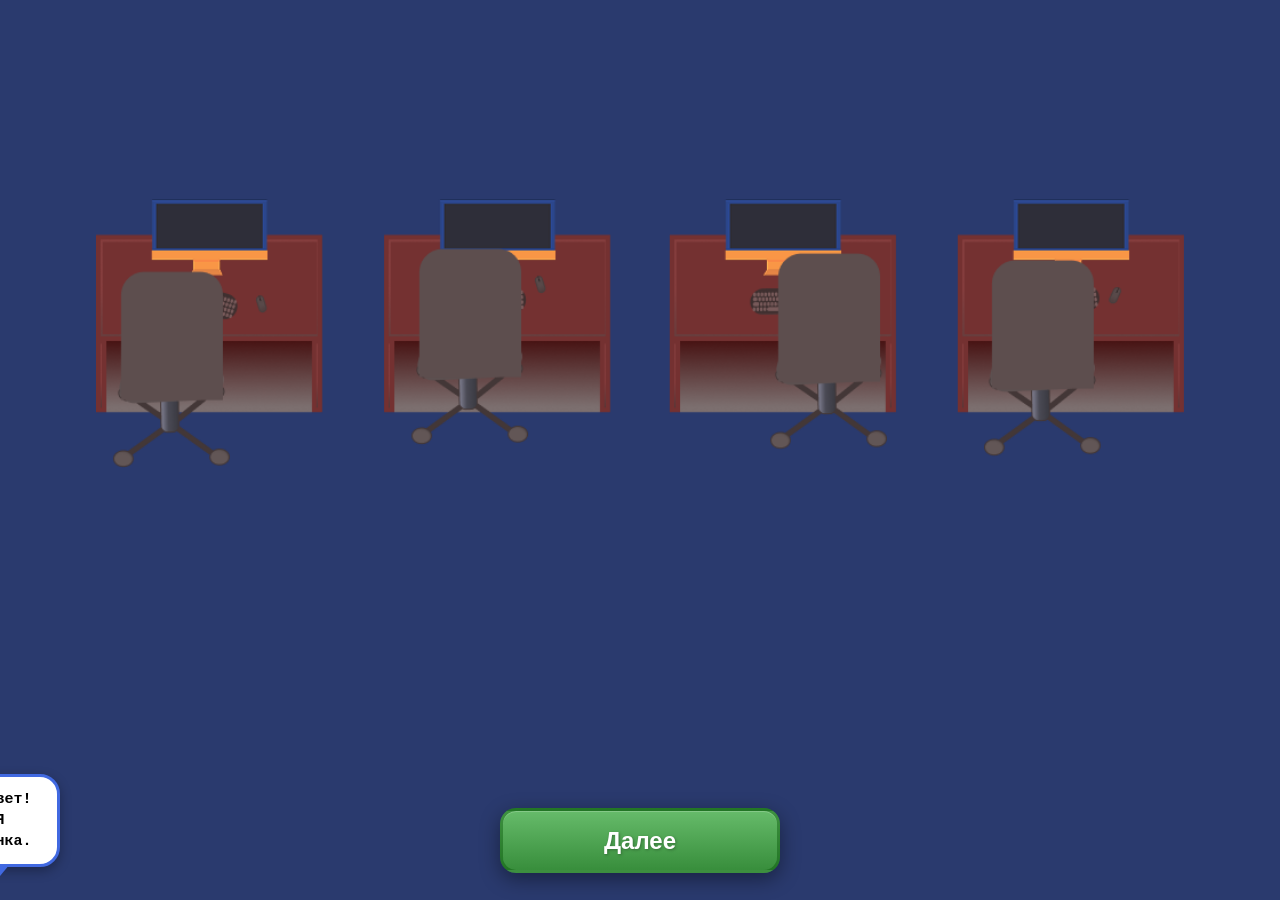
==== IKNT-dialog.html @ 0b1dd695 "Add files via upload" ====
<!DOCTYPE html>
<html lang="ru">
<head>
    <meta charset="UTF-8">
    <meta name="viewport" content="width=device-width, initial-scale=1.0, maximum-scale=1.0, user-scalable=no">
    <title>Уровень 1: Кабинет ИКНТ</title>
    <link rel="stylesheet" href="css/style.css">
    <link rel="stylesheet" href="css/level-1.css">
</head>
<body>

    <div class="game-scene">
        <!-- СЛОЙ 1: Фон класса -->
        <img src="details/Фон.png" alt="Фон" class="scene-layer layer-bg" onerror="this.style.display='none'">
        
        <!-- СЛОЙ 2: Листовочки на стене -->
        <img src="details/Листовочки.png" alt="Листовочки" class="scene-layer layer-posters" onerror="this.style.display='none'">
        
        <!-- СЛОЙ 3: Компьютеры сзади -->
        <img src="details/Компы сзади.png" alt="Компы сзади" class="scene-layer layer-back-pcs" onerror="this.style.display='none'">
        
        <!-- СЛОЙ 4: Главный компьютер -->
        <div class="main-pc" id="main-pc">
            <img src="details/Компьютер выкл.png" alt="Компьютер выключен" class="pc-img pc-off" id="pc-off" onerror="this.style.display='none'">
            <img src="details/Компьютер вкл.png" alt="Компьютер включен" class="pc-img pc-on" id="pc-on" style="display: none;" onerror="this.style.display='none'">

            <!-- Заменяем эмодзи на картинку -->
            <div class="monitor-hint" id="monitor-hint">
                <img src="details/->.png" alt="Стрелка вниз" class="hint-arrow" onerror="this.style.display='none'">
            </div>
        </div>

        <!-- СЛОЙ 5: Свинка -->
        <div class="lvl-character piggy" id="piggy">
            <div class="lvl-bubble" id="piggy-bubble">
                <p id="piggy-text">Привет! Я Свинка.</p>
            </div>
            <img src="details/Happy2.png" alt="Свинка" id="piggy-sprite" onerror="this.style.display='none'">
        </div>

        <!-- СЛОЙ 6: Калькулятор -->
        <div class="lvl-character calculator" id="calculator">
            <div class="lvl-bubble" id="calc-bubble" style="display: none;">
                <p id="calc-text">ух ты....</p>
            </div>
            <img src="details/calculator.png" alt="Калькулятор" onerror="this.style.display='none'">
        </div>

        <!-- Кнопка -->
        <div class="action-ui">
            <button class="menu-btn btn-play" id="next-btn" onclick="nextStep()">Далее</button>
        </div>

        <!-- Оверлей головоломки -->
        <div class="puzzle-overlay" id="puzzle-overlay">
            <div class="puzzle-content">
                <h2>🔌 Головоломка: Соедини провода</h2>
                <p>Перенаправь электричество к системному блоку!</p>
                <button class="menu-btn btn-settings" onclick="startPuzzle()">Начать головоломку</button>
            </div>
        </div>

        <!-- Инфо-панель -->
        <div class="info-overlay" id="info-overlay">
            <div class="info-card">
                <h2>ИКНТ</h2>
                <h3>Институт компьютерных наук и технологий</h3>
                <p>Здесь учат создавать будущее. Программирование, искусственный интеллект, кибербезопасность — всё это изучают на нашем факультете.</p>
                <button class="menu-btn btn-about" onclick="window.location.href='levels-carousel.html'">Вернуться на карту</button>
            </div>
        </div>
    </div>

    <audio id="snd-error" src="details/snd_error.mp3"></audio>
    <audio id="snd-pc-on" src="details/snd_pc_on.mp3"></audio>

    <script src="js/dialog.js"></script>
</body>
</html>
---- css/style.css ----
/* ============================================
   ПЕРЕМЕННЫЕ И СБРОС СТИЛЕЙ
============================================ */
:root {
    --primary: #4ECDC4;
    --secondary: #FF6B6B;
    --accent: #FFD700;
    --bg: #1a1a2e;
    --text: #fff;
    --text-dark: #333;
    --text-muted: #666;
    --card-bg: rgba(255, 255, 255, 0.95);
    --card-bg-dark: rgba(30, 30, 50, 0.95);
    
    --border-teal: #4ECDC4;
    --bubble-blue: #4169E1;
    --overlay: rgba(0, 0, 0, 0.7);
    
    --grad-btn-play: linear-gradient(180deg, #66BB6A, #388E3C);
    --grad-btn-play-dark: linear-gradient(180deg, #2E7D32, #1B5E20);
    --grad-btn-settings: linear-gradient(180deg, #42A5F5, #1565C0);
    --grad-btn-settings-dark: linear-gradient(180deg, #1565C0, #0D47A1);
    --grad-btn-about: linear-gradient(180deg, #FFA726, #E65100);
    --grad-btn-about-dark: linear-gradient(180deg, #E65100, #BF360C);
    
    --shadow-sm: rgba(0, 0, 0, 0.3);
    --shadow-md: rgba(0, 0, 0, 0.4);
    --shadow-lg: rgba(0, 0, 0, 0.5);
    --glow: rgba(78, 205, 196, 0.5);
    
    --transition: 0.3s ease;
    --z-base: 0;
    --z-ui: 10;
    --z-popup: 1000;
}

*, *::before, *::after {
    margin: 0; padding: 0; box-sizing: border-box;
}

body {
    font-family: 'Segoe UI', Tahoma, Geneva, Verdana, sans-serif;
    overflow: hidden;
    background: #000;
    -webkit-user-drag: none;
    user-select: none;
    -webkit-tap-highlight-color: transparent;
}

.main-frame-bg, .inner-frame-bg, .character-img, .about-character {
    -webkit-user-drag: none; user-select: none; pointer-events: none;
}

/* ============================================
   ГЛАВНЫЙ КОНТЕЙНЕР
============================================ */
.main-container {
    width: 100vw;
    height: 100vh;
    max-width: 1800px;
    max-height: 1000px;
    margin: 0 auto;
    position: relative;
    display: flex;
    flex-direction: column;
    justify-content: center; /* 🔥 Центрируем персонажа и кнопки по вертикали */
    align-items: center;
    gap: 15px; /* 🔥 Маленький отступ, чтобы кнопки были ПРЯМО под блоком с персом */
    border: 5px solid var(--accent);
    border-radius: 40px;
    overflow: hidden;
    background: rgba(0, 0, 0, 0.55);
    z-index: var(--z-ui);
}

.main-frame-bg {
    position: absolute; inset: 0; width: 100%; height: 100%;
    object-fit: cover; z-index: var(--z-base);
}

/* ============================================
   1. БЛОК ЗАГОЛОВКА (Теперь абсолютный, чтобы не мешать центрированию)
============================================ */
.title-block {
    position: absolute; /* 🔥 Вынимаем из потока */
    top: 10px;          /* 🔥 Ровно 10px от верхнего края */
    left: 50%;
    transform: translateX(-50%);
    background: #000;
    padding: 10px 40px;
    border-radius: 30px;
    border: 3px solid var(--accent);
    text-align: center;
    box-shadow: 0 0 15px rgba(255, 215, 0, 0.3);
    z-index: var(--z-ui);
}

.title-block h1 {
    color: white;
    font-size: clamp(20px, 4vw, 36px);
    letter-spacing: 3px;
    font-family: 'Courier New', monospace;
    font-weight: bold;
    text-transform: uppercase;
    line-height: 1.1;
}

.title-block .subtitle {
    color: var(--primary);
    font-size: clamp(12px, 2vw, 16px);
    margin-top: 6px;
    font-family: 'Courier New', monospace;
}

/* ============================================
   2. БЛОК ПЕРСОНАЖА
============================================ */
.character-block {
    position: relative;
    width: 100%;
    max-width: 700px;
    height: 40vh;
    min-height: 240px;
    max-height: 380px;
    display: flex;
    justify-content: center;
    align-items: flex-end; /* Персонаж стоит на нижней линии */
    border: 6px solid var(--border-teal);
    border-radius: 12px;
    overflow: hidden;
    box-shadow: 0 0 30px var(--glow), inset 0 0 40px rgba(78, 205, 196, 0.1);
    background: linear-gradient(180deg, rgba(78, 205, 196, 0.15) 0%, rgba(255, 255, 255, 0.05) 50%, rgba(78, 205, 196, 0.1) 100%);
    z-index: var(--z-ui);
    flex-shrink: 0;
    
    /* 🔥 Сдвигаем всю группу (персонаж + кнопки) чуть ниже */
    margin-top: 16vh; /* Попробуй 5vh, 60px или 8vh, если нужно ещё ниже */
}

.inner-frame-bg {
    position: absolute; inset: 0; width: 100%; height: 100%;
    object-fit: cover; z-index: var(--z-base);
}

.character-wrapper {
    position: relative;
    z-index: 3;
    width: 100%;
    max-width: 500px;
    display: flex;
    justify-content: center;
    align-items: flex-end; /* Дублируем для надёжности */
    margin-bottom: 0; /* 🔥 Строго 0, чтобы стоял на линии, а не вылезал */
    cursor: pointer;
}

.character-img {
    width: 100%; 
    max-width: 115%; 
    height: auto;
    object-fit: contain;
    filter: drop-shadow(0 4px 10px var(--shadow-sm));
    /* Анимации и transition полностью удалены */
}

/* ============================================
РЕЧЕВОЙ ПУЗЫРЬ
============================================ */
.speech-bubble {
    position: absolute;
    bottom: 100%; /* 🔥 Прижимаем к верху персонажа */
    left: 25%;
    transform: translateX(-50%); /* 🔥 Центрируем по горизонтали */
    background: #fff;
    border: 3px solid var(--bubble-blue);
    border-radius: 20px;
    padding: 10px 15px;
    font-size: 14px; /* 🔥 Уменьшили шрифт */
    font-weight: bold;
    color: #000;
    white-space: normal; /* 🔥 Разрешаем перенос текста */
    max-width: 220px; /* 🔥 Ограничиваем ширину */
    text-align: center;
    font-family: 'Courier New', monospace;
    z-index: 10; /* 🔥 Выше персонажа (было 4) */
    margin-bottom: 15px; /* 🔥 Отступ от головы свиньи */
    box-shadow: 0 4px 10px var(--shadow-sm);
    word-wrap: break-word; /* 🔥 Перенос длинных слов */
}

.speech-bubble::after {
    content: '';
    position: absolute;
    bottom: -10px; /* 🔥 Хвостик внизу пузыря */
    left: 50%;
    transform: translateX(-50%); /* 🔥 Центрируем хвостик */
    border-width: 10px 10px 0;
    border-style: solid;
    border-color: var(--bubble-blue) transparent;
}

.speech-bubble p {
    margin: 0;
    line-height: 1.3; /* 🔥 Межстрочный интервал */
}

/* Пузырь свинки — над свинкой слева */
.piggy-bubble {
    position: absolute;
    bottom: 35%; /* Над персонажем */
    left: 22%;   /* Чуть правее свинки */
    transform: translateX(-50%);
    z-index: 100 !important;
    display: block !important;
}

/* Пузырь калькулятора — над калькулятором справа */
.calc-bubble {
    position: absolute;
    bottom: 35%;
    right: 17%;  /* Чуть левее калькулятора */
    transform: translateX(-50%);
    z-index: 100 !important;
    display: block !important;
}

/* Скрываем старые стили пузыря */
.character .speech-bubble {
    display: none !important;
}

/* ============================================
   3. БЛОК КНОПОК
============================================ */
.buttons-block {
    display: flex;
    flex-direction: column; /* 🔥 Бургер: друг под другом */
    align-items: center;
    gap: 12px; /* Отступ между самими кнопками */
    z-index: var(--z-popup);
    flex-shrink: 0;
}

.menu-btn {
    width: 280px; height: 65px;
    border: 3px solid rgba(0, 0, 0, 0.3);
    border-radius: 16px; cursor: pointer;
    font-size: 24px; font-weight: bold; color: white;
    display: flex; align-items: center; justify-content: center;
    transition: all var(--transition);
    text-shadow: 1px 1px 3px var(--shadow-sm);
    box-shadow: 0 6px 20px var(--shadow-md), inset 0 1px 0 rgba(255, 255, 255, 0.2);
    position: relative; overflow: hidden; flex-shrink: 0;
}

.menu-btn img { max-height: 100%; max-width: 100%; object-fit: contain; }

.menu-btn:hover {
    filter: brightness(1.15);
    transform: translateY(-4px) scale(1.02);
    box-shadow: 0 8px 25px var(--shadow-md), inset 0 1px 0 rgba(255, 255, 255, 0.3);
}

.menu-btn:active { transform: translateY(0) scale(0.98); }

.btn-play { background: var(--grad-btn-play); border-color: rgba(0, 80, 0, 0.4); }
.btn-settings { background: var(--grad-btn-settings); border-color: rgba(0, 50, 100, 0.4); }
.btn-about { background: var(--grad-btn-about); border-color: rgba(100, 50, 0, 0.4); }

/* ============================================
   ВСПОМОГАТЕЛЬНЫЕ ЭКРАНЫ
============================================ */
.screen {
    position: fixed; inset: 0; width: 100%; height: 100%;
    background: var(--overlay); backdrop-filter: blur(5px);
    display: none; z-index: var(--z-popup);
    justify-content: center; align-items: center; flex-direction: column;
}

.screen.active {
    display: flex; animation: screenSlideIn 0.3s ease;
}

@keyframes screenSlideIn {
    from { opacity: 0; transform: scale(0.95); }
    to { opacity: 1; transform: scale(1); }
}

.screen-content {
    background: var(--card-bg); color: var(--text-dark);
    padding: 30px; border-radius: 20px; border: 3px solid var(--accent);
    max-width: 500px; width: 90%; text-align: center;
    box-shadow: 0 10px 40px var(--shadow-lg);
}

.screen-content h2 { margin-bottom: 20px; color: var(--text-dark); font-size: 28px; }
.settings-panel { text-align: left; }

.setting-item {
    display: flex; align-items: center; justify-content: space-between;
    padding: 12px 15px; margin-bottom: 12px;
    background: #000; border: 2px solid var(--accent);
    border-radius: 12px; color: var(--text);
}

.setting-item label { font-size: 15px; font-weight: bold; color: var(--accent); }
.setting-item input[type="range"] { width: 100px; accent-color: var(--accent); cursor: pointer; }
.setting-item input[type="checkbox"] { width: 20px; height: 20px; accent-color: var(--accent); cursor: pointer; }

.reset-progress-btn {
    width: 100%; padding: 12px; font-size: 16px; font-weight: bold;
    color: var(--secondary); background: #000;
    border: 2px solid var(--secondary); border-radius: 10px;
    cursor: pointer; margin-top: 15px; transition: all var(--transition);
}

.reset-progress-btn:hover {
    background: var(--secondary); color: #000; transform: translateY(-2px);
}

.about-panel p { font-size: 16px; margin-bottom: 10px; line-height: 1.5; }
.about-version { margin-top: 20px; font-size: 14px !important; opacity: 0.7; }

.back-btn {
    margin-top: 20px; padding: 12px 30px; font-size: 18px; font-weight: bold;
    background: linear-gradient(135deg, var(--secondary), #e55a5a); color: white;
    border: none; border-radius: 10px; cursor: pointer; transition: all var(--transition);
}

.back-btn:hover { transform: translateY(-2px); box-shadow: 0 8px 20px rgba(255, 107, 107, 0.4); }

/* ============================================
   ТЁМНАЯ ТЕМА
============================================ */
body.dark-theme .main-container { background: rgba(0, 0, 0, 0.85); }
body.dark-theme .title-block { background: rgba(0, 0, 0, 0.9); }
body.dark-theme .character-block {
    box-shadow: 0 0 30px rgba(78, 205, 196, 0.2), inset 0 0 40px rgba(0, 0, 0, 0.3);
    background: linear-gradient(180deg, rgba(78, 205, 196, 0.05) 0%, rgba(0, 0, 0, 0.2) 50%, rgba(78, 205, 196, 0.05) 100%);
}
body.dark-theme .screen-content { background: var(--card-bg-dark); color: #eee; border-color: #444; }
body.dark-theme .screen-content h2 { color: #eee; }
body.dark-theme .speech-bubble { background: #2a2a4a; color: #eee; border-color: #555; }
body.dark-theme .speech-bubble::after { border-color: #555 transparent; }
body.dark-theme .btn-play { background: var(--grad-btn-play-dark); }
body.dark-theme .btn-settings { background: var(--grad-btn-settings-dark); }
body.dark-theme .btn-about { background: var(--grad-btn-about-dark); }

/* ============================================
   ОТКЛЮЧЕНИЕ АНИМАЦИЙ
============================================ */
body.no-animations *, body.no-animations *::before, body.no-animations *::after {
    animation-duration: 0.01ms !important; animation-iteration-count: 1 !important; transition-duration: 0.01ms !important;
}

/* ============================================
   АДАПТИВНОСТЬ
============================================ */
@media (max-width: 768px) {
    .main-container {
        padding-top: 10px;
        padding-bottom: env(safe-area-inset-bottom, 15px);
        border-radius: 0;
        border: none;
        gap: 10px; /* Еще плотнее на мобильных */
    }

    .title-block { padding: 8px 20px; width: 100%; max-width: 320px; }
    .title-block h1 { font-size: 1.6rem; letter-spacing: 2px; }
    .title-block .subtitle { font-size: 0.9rem; }

    .character-block {
        width: 90%;
        height: 32vh;
        min-height: 200px;
        border-width: 4px;
    }

    .character-wrapper {
        max-width: 85%;
        margin-bottom: 0; /* Гарантируем, что на мобильном тоже стоит на линии */
    }

    .speech-bubble {
        top: 5px; right: 5px;
        font-size: 13px; padding: 5px 10px;
    }

    .buttons-block {
        width: 100%;
        gap: 10px;
    }

    .menu-btn {
        width: 90%;
        max-width: 280px;
        height: 52px;
        font-size: 19px;
    }
}

@media (max-width: 480px) {
    .main-container { padding-top: 10px; gap: 8px; }
    .title-block { padding: 6px 15px; }
    .title-block h1 { font-size: 1.4rem; }
    
    .character-block { height: 28vh; min-height: 180px; }
    
    .speech-bubble {
        top: 2px; right: 2px;
        font-size: 12px; padding: 4px 8px;
        border-radius: 12px;
    }

    .menu-btn {
        width: 100%;
        height: 48px;
        font-size: 17px;
        border-radius: 12px;
    }
}

@media (orientation: landscape) and (max-height: 500px) {
    .main-container {
        flex-direction: row;
        flex-wrap: wrap;
        padding: 10px;
        gap: 8px;
        justify-content: center;
        align-items: center;
        padding-top: 0;
    }

    .title-block { width: 100%; margin-top: 0; padding: 4px 15px; order: 1; }
    .title-block h1 { font-size: 1.2rem; }
    
    .character-block {
        width: 35%; height: 85vh; order: 2; max-height: none; margin: 0;
    }
    
    .buttons-block {
        width: 30%; order: 3;
    }
    
    .menu-btn {
        width: 100%; height: 40px; font-size: 14px;
    }
}
---- css/level-1.css ----
/* ============================================
СЦЕНА
============================================ */
.game-scene {
    width: 100vw;
    height: 100vh;
    position: relative;
    overflow: hidden;
    background: #2a3a6e;
}

.scene-layer {
    position: absolute;
    pointer-events: none;
    user-select: none;
}

.layer-bg { inset: 0; width: 100%; height: 100%; object-fit: cover; z-index: 1; }
.layer-posters { top: 8%; left: 50%; transform: translateX(-50%); width: 70%; max-width: 900px; z-index: 2; }
.layer-back-pcs { bottom: 48%; left: 50%; transform: translateX(-50%); width: 85%; max-width: 1100px; z-index: 3; }

/* Главный стол — по центру комнаты, выше */
.main-pc {
    position: absolute;
    bottom: 15%;
    left: 50%;
    transform: translateX(-50%);
    width: 40%;
    max-width: 550px;
    z-index: 50;
    cursor: pointer;
    pointer-events: auto !important;
}

.pc-img { width: 100%; height: auto; display: block; }

.monitor-hint {
    position: absolute;
    top: -60px;
    left: 50%;
    transform: translateX(-50%);
    animation: hintBounce 1s infinite;
    display: none;
    pointer-events: none;
    z-index: 6;
    width: 60px;
    height: 60px;
}

.hint-arrow {
    width: 100%;
    height: 100%;
    object-fit: contain;
    filter: drop-shadow(0 3px 6px rgba(0,0,0,0.5));
}

/* ============================================
ПЕРСОНАЖИ
============================================ */
.lvl-character {
    position: absolute !important;
    bottom: 2% !important;
    display: flex !important;
    flex-direction: column !important;
    align-items: center !important;
    z-index: 60 !important; /* Выше стола, чтобы не перекрывался */
    pointer-events: none !important;
}

.piggy {
    left: 0% !important;
}

.piggy img {
    width: 780px !important;  /* Нормальный размер, не 300% */
    height: auto !important;
    object-fit: contain !important;
    filter: drop-shadow(0 5px 15px rgba(0,0,0,0.6)) !important;
}

.calculator {
    display: none !important;
    right: 5% !important;
}

.calculator.visible {
    display: flex !important;
    animation: calcEnter 0.8s cubic-bezier(0.175, 0.885, 0.32, 1.275) forwards;
}

.calculator img {
    width: 280px !important;
    height: auto !important;
    object-fit: contain !important;
    filter: drop-shadow(0 5px 15px rgba(0,0,0,0.6)) !important;
}

@keyframes calcEnter {
    from { transform: translateX(60px); opacity: 0; }
    to { transform: translateX(0); opacity: 1; }
}

/* ============================================
ПУЗЫРИ (закреплены за персонажами)
============================================ */
.lvl-bubble {
    position: absolute !important;
    bottom: 85% !important;
    left: 50% !important;
    transform: translateX(-50%) !important;
    background: #fff !important;
    border: 3px solid #4169E1 !important;
    border-radius: 20px !important;
    padding: 12px 18px !important;
    font-size: 15px !important;
    font-weight: bold !important;
    color: #000 !important;
    white-space: normal !important;
    max-width: 320px !important;
    min-width: 120px !important;
    text-align: center !important;
    font-family: 'Courier New', monospace !important;
    z-index: 100 !important;
    margin-bottom: 15px !important;
    box-shadow: 0 4px 12px rgba(0,0,0,0.3) !important;
    word-wrap: break-word !important;
    line-height: 1.4 !important;
    pointer-events: none !important;
}

.lvl-bubble::after {
    content: '' !important;
    position: absolute !important;
    bottom: -12px !important;
    left: 50% !important;
    transform: translateX(-50%) !important;
    border-width: 12px 10px 0 !important;
    border-style: solid !important;
    border-color: #4169E1 transparent transparent transparent !important;
}

.lvl-bubble p {
    margin: 0 !important;
    line-height: 1.4 !important;
}

.calculator .lvl-bubble {
    bottom: 110% !important;
    max-width: 360px !important;
    min-width: 320px !important;
}

.game-scene .speech-bubble {
    display: none !important;
}

/* ============================================
UI
============================================ */
.action-ui {
    position: absolute;
    bottom: 3vh;
    left: 50%;
    transform: translateX(-50%);
    z-index: 70;
}

.puzzle-overlay, .info-overlay {
    position: fixed;
    inset: 0;
    background: rgba(0,0,0,0.85);
    z-index: 1000;
    display: none;
    justify-content: center;
    align-items: center;
    backdrop-filter: blur(5px);
}

.puzzle-content, .info-card {
    background: rgba(255, 255, 255, 0.95);
    color: #333;
    padding: 30px;
    border-radius: 20px;
    border: 3px solid #FFD700;
    max-width: 500px;
    width: 90%;
    text-align: center;
    box-shadow: 0 10px 40px rgba(0,0,0,0.5);
}

.info-card h2 { color: #FFD700; font-size: 32px; margin-bottom: 5px; }
.info-card h3 { color: #4ECDC4; font-size: 18px; margin-bottom: 20px; }
.info-card p { font-size: 16px; line-height: 1.5; margin-bottom: 25px; }

@keyframes hintBounce {
    0%, 100% { transform: translateX(-50%) translateY(0); }
    50% { transform: translateX(-50%) translateY(-12px); }
}

/* ============================================
МОБИЛЬНАЯ АДАПТАЦИЯ (один блок, без дублей)
============================================ */
@media (max-width: 1080px) {
    .layer-posters { width: 65%; top: 5%; }
    .layer-back-pcs { bottom: 45%; width: 85%; }
    
    .main-pc { bottom: 28%; width: 50%; max-width: 350px; }
    
    .piggy { left: -8% !important; }
    .piggy img { width: 620px !important; }
    
    .calculator { right: 2% !important; }
    .calculator img { width: 180px !important; }
    
    .lvl-bubble {
        max-width: 220px !important;
        font-size: 13px !important;
        padding: 8px 12px !important;
    }
    
    .action-ui { bottom: 2vh !important; }
    .menu-btn { width: 200px !important; height: 50px !important; font-size: 18px !important; }
}


@media (max-width: 768px) {
    .layer-posters { width: 35%; top: 5%; }
    .layer-back-pcs { bottom: 45%; width: 95%; }
    
    .main-pc { bottom: 8%; width: 50%; max-width: 350px; }
    
    .piggy { left: 2% !important; }
    .piggy img { width: 220px !important; }
    
    .calculator { right: 2% !important; }
    .calculator img { width: 180px !important; }
    
    .lvl-bubble {
        max-width: 220px !important;
        font-size: 13px !important;
        padding: 8px 12px !important;
    }
    
    .action-ui { bottom: 2vh !important; }
    .menu-btn { width: 200px !important; height: 50px !important; font-size: 18px !important; }
}

@media (max-width: 480px) {
    .piggy {
        left: 0% !important;  /* 🔥 Свинья прижата к левому краю */
        width: 140px !important;
        height: 190px !important;
    }
    .piggy img { left: -2%; width: 360px !important; }
    
    .calculator {
        right: 0% !important;  /* Калькулятор прижат к правому краю */
    }
    
    .calculator img {
        width: 130px !important;
        height: 180px !important;
    }

    .main-pc {
        bottom: 28% !important;
        width: 60% !important;
    }
    .layer-posters { width: 85%; top: 25%; }
    .layer-back-pcs { bottom: 48%; left: 50%; transform: translateX(-50%); width: 90%; max-width: 1100px; z-index: 3; }

    .calculator .lvl-bubble {
        bottom: 110% !important;
        max-width: 360px !important;
        min-width: 120px !important;
    }

    .lvl-bubble {
        bottom: 90% !important;
        max-width: 180px !important;
        font-size: 12px !important;
        padding: 6px 10px !important;
    }
    
    .menu-btn { width: 170px !important; height: 45px !important; font-size: 16px !important; }
}
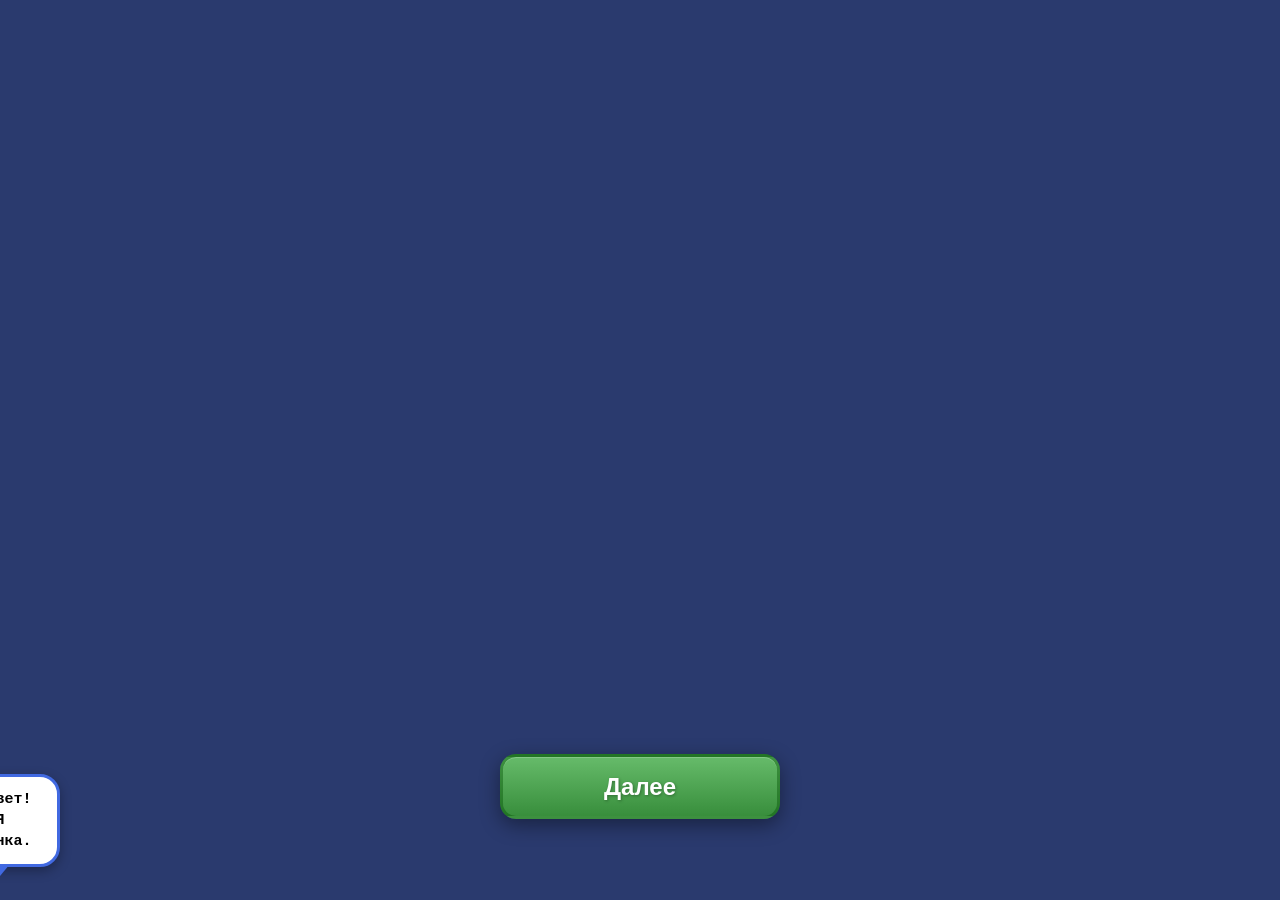
==== commit 8785bfbe: "Add files via upload" ====
--- a/IKNT-dialog.html
+++ b/IKNT-dialog.html
@@ -6,6 +6,7 @@
     <title>Уровень 1: Кабинет ИКНТ</title>
     <link rel="stylesheet" href="css/style.css">
     <link rel="stylesheet" href="css/level-1.css">
+    <link rel="stylesheet" href="css/dark-theme.css">
 </head>
 <body>
 
@@ -71,9 +72,7 @@
         </div>
     </div>
 
-    <audio id="snd-error" src="details/snd_error.mp3"></audio>
-    <audio id="snd-pc-on" src="details/snd_pc_on.mp3"></audio>
-
     <script src="js/dialog.js"></script>
+    <script src="js/common.js"></script>
 </body>
 </html>
--- a/css/style.css
+++ b/css/style.css
@@ -346,6 +346,9 @@
 body.dark-theme .btn-settings { background: var(--grad-btn-settings-dark); }
 body.dark-theme .btn-about { background: var(--grad-btn-about-dark); }
 
+
+
+
 /* ============================================
    ОТКЛЮЧЕНИЕ АНИМАЦИЙ
 ============================================ */
@@ -382,8 +385,10 @@
     }
 
     .speech-bubble {
-        top: 5px; right: 5px;
-        font-size: 13px; padding: 5px 10px;
+        top: -15px; right: 5px;
+        /*font-size: 1px;*/
+        padding: 15px 10px;
+        max-width: 150px; /* 🔥 Ограничиваем ширину */
     }
 
     .buttons-block {
@@ -405,12 +410,6 @@
     .title-block h1 { font-size: 1.4rem; }
     
     .character-block { height: 28vh; min-height: 180px; }
-    
-    .speech-bubble {
-        top: 2px; right: 2px;
-        font-size: 12px; padding: 4px 8px;
-        border-radius: 12px;
-    }
 
     .menu-btn {
         width: 100%;
@@ -445,4 +444,4 @@
     .menu-btn {
         width: 100%; height: 40px; font-size: 14px;
     }
-}+}
--- a/css/level-1.css
+++ b/css/level-1.css
@@ -159,7 +159,7 @@
 ============================================ */
 .action-ui {
     position: absolute;
-    bottom: 3vh;
+    bottom: 9vh;
     left: 50%;
     transform: translateX(-50%);
     z-index: 70;
@@ -192,6 +192,8 @@
 .info-card h3 { color: #4ECDC4; font-size: 18px; margin-bottom: 20px; }
 .info-card p { font-size: 16px; line-height: 1.5; margin-bottom: 25px; }
 
+
+
 @keyframes hintBounce {
     0%, 100% { transform: translateX(-50%) translateY(0); }
     50% { transform: translateX(-50%) translateY(-12px); }
@@ -207,10 +209,10 @@
     .main-pc { bottom: 28%; width: 50%; max-width: 350px; }
     
     .piggy { left: -8% !important; }
-    .piggy img { width: 620px !important; }
+    .piggy img { width: 620px !important; bottom: 12vh !important; }
     
     .calculator { right: 2% !important; }
-    .calculator img { width: 180px !important; }
+    .calculator img { width: 180px !important; bottom: 12vh !important; }
     
     .lvl-bubble {
         max-width: 220px !important;
@@ -218,7 +220,7 @@
         padding: 8px 12px !important;
     }
     
-    .action-ui { bottom: 2vh !important; }
+    .action-ui { bottom: 12vh !important; }
     .menu-btn { width: 200px !important; height: 50px !important; font-size: 18px !important; }
 }
 
@@ -229,11 +231,11 @@
     
     .main-pc { bottom: 8%; width: 50%; max-width: 350px; }
     
-    .piggy { left: 2% !important; }
-    .piggy img { width: 220px !important; }
-    
-    .calculator { right: 2% !important; }
-    .calculator img { width: 180px !important; }
+    .piggy { left: 2% !important; bottom: 12vh !important; }
+    .piggy img { width: 220px !important; bottom: 12vh !important; }
+    
+    .calculator { right: 2% !important; bottom: 12vh !important; }
+    .calculator img { width: 180px !important; bottom: 12vh !important; }
     
     .lvl-bubble {
         max-width: 220px !important;
@@ -241,7 +243,7 @@
         padding: 8px 12px !important;
     }
     
-    .action-ui { bottom: 2vh !important; }
+    .action-ui { bottom: 12vh !important; }
     .menu-btn { width: 200px !important; height: 50px !important; font-size: 18px !important; }
 }
 
@@ -250,16 +252,18 @@
         left: 0% !important;  /* 🔥 Свинья прижата к левому краю */
         width: 140px !important;
         height: 190px !important;
-    }
-    .piggy img { left: -2%; width: 360px !important; }
+        bottom: 12vh !important;
+    }
+    .piggy img { left: -2%; width: 360px !important; bottom: 12vh !important; }
     
     .calculator {
-        right: 0% !important;  /* Калькулятор прижат к правому краю */
+        right: 1% !important; bottom: 12vh !important;
     }
     
     .calculator img {
         width: 130px !important;
         height: 180px !important;
+        bottom: 12vh !important;
     }
 
     .main-pc {
--- a/css/dark-theme.css
+++ b/css/dark-theme.css
@@ -0,0 +1,257 @@
+/* ============================================
+ТЁМНАЯ ТЕМА ДЛЯ ВСЕХ СТРАНИЦ
+============================================ */
+
+/* Общие стили для тёмной темы */
+body.dark-theme {
+    background: linear-gradient(135deg, #1a1a2e 0%, #16213e 50%, #0f3460 100%);
+    color: #e0e0e0;
+}
+
+body.dark-theme * {
+    color: inherit;
+}
+
+body.dark-theme h1, 
+body.dark-theme h2, 
+body.dark-theme h3 {
+    color: #a0a0ff;
+}
+
+body.dark-theme p {
+    color: #d0d0d0;
+}
+
+/* Кнопки в тёмной теме */
+body.dark-theme button,
+body.dark-theme .btn {
+    background: linear-gradient(135deg, #4a4a6a 0%, #5a5a7a 100%);
+    color: #ffffff;
+    border-color: #6a6a8a;
+    box-shadow: 0 4px 15px rgba(160, 160, 255, 0.2);
+}
+
+body.dark-theme button:hover,
+body.dark-theme .btn:hover {
+    background: linear-gradient(135deg, #5a5a7a 0%, #6a6a8a 100%);
+    box-shadow: 0 6px 20px rgba(160, 160, 255, 0.4);
+    transform: translateY(-2px);
+}
+
+body.dark-theme button:active {
+    transform: translateY(0);
+}
+
+/* Ссылки в тёмной теме */
+body.dark-theme a {
+    color: #7aa2ff;
+}
+
+body.dark-theme a:hover {
+    color: #a0c0ff;
+}
+
+/* ============================================
+СТРАНИЦА КАРУСЕЛИ УРОВНЕЙ (levels-carousel.html)
+============================================ */
+
+body.dark-theme .level-card {
+    background: rgba(30, 30, 50, 0.95);
+    border-color: #4a4a6a;
+    box-shadow: 0 4px 20px rgba(0, 0, 0, 0.5);
+}
+
+body.dark-theme .level-card:hover {
+    box-shadow: 0 8px 30px rgba(160, 160, 255, 0.3);
+    border-color: #6a6a8a;
+}
+
+body.dark-theme .level-card.locked {
+    background: rgba(20, 20, 35, 0.8);
+    border-color: #3a3a5a;
+    opacity: 0.6;
+}
+
+body.dark-theme .level-title {
+    color: #a0a0ff;
+}
+
+body.dark-theme .level-description {
+    color: #b0b0b0;
+}
+
+/* ============================================
+СТРАНИЦА ДИАЛОГОВ (IKNT-dialog.html)
+============================================ */
+
+body.dark-theme .dialog-container {
+    background: rgba(30, 30, 50, 0.95);
+    border-color: #4a4a6a;
+    box-shadow: 0 8px 30px rgba(0, 0, 0, 0.6);
+}
+
+body.dark-theme .dialog-text {
+    color: #e0e0e0;
+    background: rgba(20, 20, 40, 0.8);
+    border-color: #5a5a7a;
+}
+
+body.dark-theme .character-name {
+    color: #a0a0ff;
+}
+
+body.dark-theme .dialog-btn {
+    background: linear-gradient(135deg, #4a4a6a 0%, #5a5a7a 100%);
+    border-color: #6a6a8a;
+}
+
+body.dark-theme .dialog-btn:hover {
+    background: linear-gradient(135deg, #5a5a7a 0%, #6a6a8a 100%);
+}
+
+/* ============================================
+СТРАНИЦА ГОЛОВОЛОМКИ (task-IKNT.html)
+============================================ */
+
+body.dark-theme .puzzle-container {
+    background: rgba(30, 30, 50, 0.95);
+    border-color: #4a4a6a;
+}
+
+body.dark-theme .puzzle-grid {
+    background: rgba(20, 20, 40, 0.8);
+    border-color: #5a5a7a;
+}
+
+body.dark-theme .wire-block {
+    background: rgba(74, 74, 106, 0.8);
+    border-color: #8a8aaa;
+}
+
+body.dark-theme .wire-block:hover {
+    background: rgba(90, 90, 122, 0.9);
+    box-shadow: 0 0 15px rgba(160, 160, 255, 0.4);
+}
+
+body.dark-theme .wire-block.connected {
+    background: rgba(78, 205, 196, 0.3);
+    border-color: #4ECDC4;
+    box-shadow: 0 0 10px rgba(78, 205, 196, 0.5);
+}
+
+body.dark-theme .puzzle-controls {
+    background: rgba(30, 30, 50, 0.9);
+    border-color: #4a4a6a;
+}
+
+body.dark-theme .puzzle-title {
+    color: #a0a0ff;
+}
+
+body.dark-theme .puzzle-instruction {
+    color: #b0b0b0;
+}
+
+/* Кнопки управления головоломкой */
+body.dark-theme .btn-reset,
+body.dark-theme .btn-back,
+body.dark-theme .btn-complete {
+    background: linear-gradient(135deg, #4a4a6a 0%, #5a5a7a 100%);
+    border-color: #6a6a8a;
+}
+
+body.dark-theme .btn-complete {
+    background: linear-gradient(135deg, #2E7D32 0%, #1B5E20 100%);
+    border-color: #388E3C;
+}
+
+body.dark-theme .btn-complete:disabled {
+    background: linear-gradient(135deg, #3a3a5a 0%, #4a4a6a 100%);
+    opacity: 0.5;
+    cursor: not-allowed;
+}
+
+/* ============================================
+АДАПТИВНОСТЬ ДЛЯ ТЁМНОЙ ТЕМЫ
+============================================ */
+
+@media (max-width: 768px) {
+    body.dark-theme .dialog-container,
+    body.dark-theme .puzzle-container {
+        background: rgba(25, 25, 45, 0.98);
+    }
+}
+
+/* ============================================
+ТЁМНАЯ ТЕМА ДЛЯ IKNT-dialog.html
+Используем РЕАЛЬНЫЕ классы из level-1.css
+============================================ */
+
+/* 1. Фон всей сцены (кабинет ИКНТ) */
+body.dark-theme .game-scene {
+    background: linear-gradient(135deg, #1a1a2e 0%, #16213e 50%, #0f3460 100%) !important;
+}
+
+/* 2. Пузыри с текстом (Свинка и Калькулятор) */
+body.dark-theme .lvl-bubble {
+    background: #2a2a4a !important;
+    color: #e0e0e0 !important;
+    border-color: #5a5a7a !important;
+    box-shadow: 0 4px 12px rgba(0, 0, 0, 0.5) !important;
+}
+
+body.dark-theme .lvl-bubble::after {
+    border-color: #5a5a7a transparent transparent transparent !important;
+}
+
+/* 3. Карточки внутри оверлеев (Головоломка и Инфо об ИКНТ) */
+body.dark-theme .puzzle-content,
+body.dark-theme .info-card {
+    background: rgba(30, 30, 50, 0.95) !important;
+    color: #e0e0e0 !important;
+    border-color: #4a4a6a !important;
+    box-shadow: 0 10px 40px rgba(0, 0, 0, 0.7) !important;
+}
+
+/* Текст внутри карточек */
+body.dark-theme .info-card h2 {
+    color: #FFD700 !important; /* Золотой для заголовка ИКНТ */
+}
+
+body.dark-theme .info-card h3 {
+    color: #4ECDC4 !important; /* Бирюзовый для подзаголовка */
+}
+
+body.dark-theme .info-card p {
+    color: #d0d0d0 !important;
+}
+
+body.dark-theme .puzzle-content h2 {
+    color: #a0a0ff !important;
+}
+
+body.dark-theme .puzzle-content p {
+    color: #d0d0d0 !important;
+}
+
+/* 4. Кнопки (Начать головоломку, Вернуться на карту, Далее) */
+body.dark-theme .start-puzzle-btn,
+body.dark-theme .back-btn,
+body.dark-theme .action-ui button {
+    background: linear-gradient(135deg, #4a4a6a 0%, #5a5a7a 100%) !important;
+    color: #ffffff !important;
+    border-color: #6a6a8a !important;
+}
+
+body.dark-theme .start-puzzle-btn:hover,
+body.dark-theme .back-btn:hover,
+body.dark-theme .action-ui button:hover {
+    background: linear-gradient(135deg, #5a5a7a 0%, #6a6a8a 100%) !important;
+    box-shadow: 0 8px 20px rgba(160, 160, 255, 0.3) !important;
+}
+
+/* 5. Оверлеи (затемнение фона при открытии карточек) */
+body.dark-theme .puzzle-overlay,
+body.dark-theme .info-overlay {
+    background: rgba(0, 0, 0, 0.9) !important;
+}
